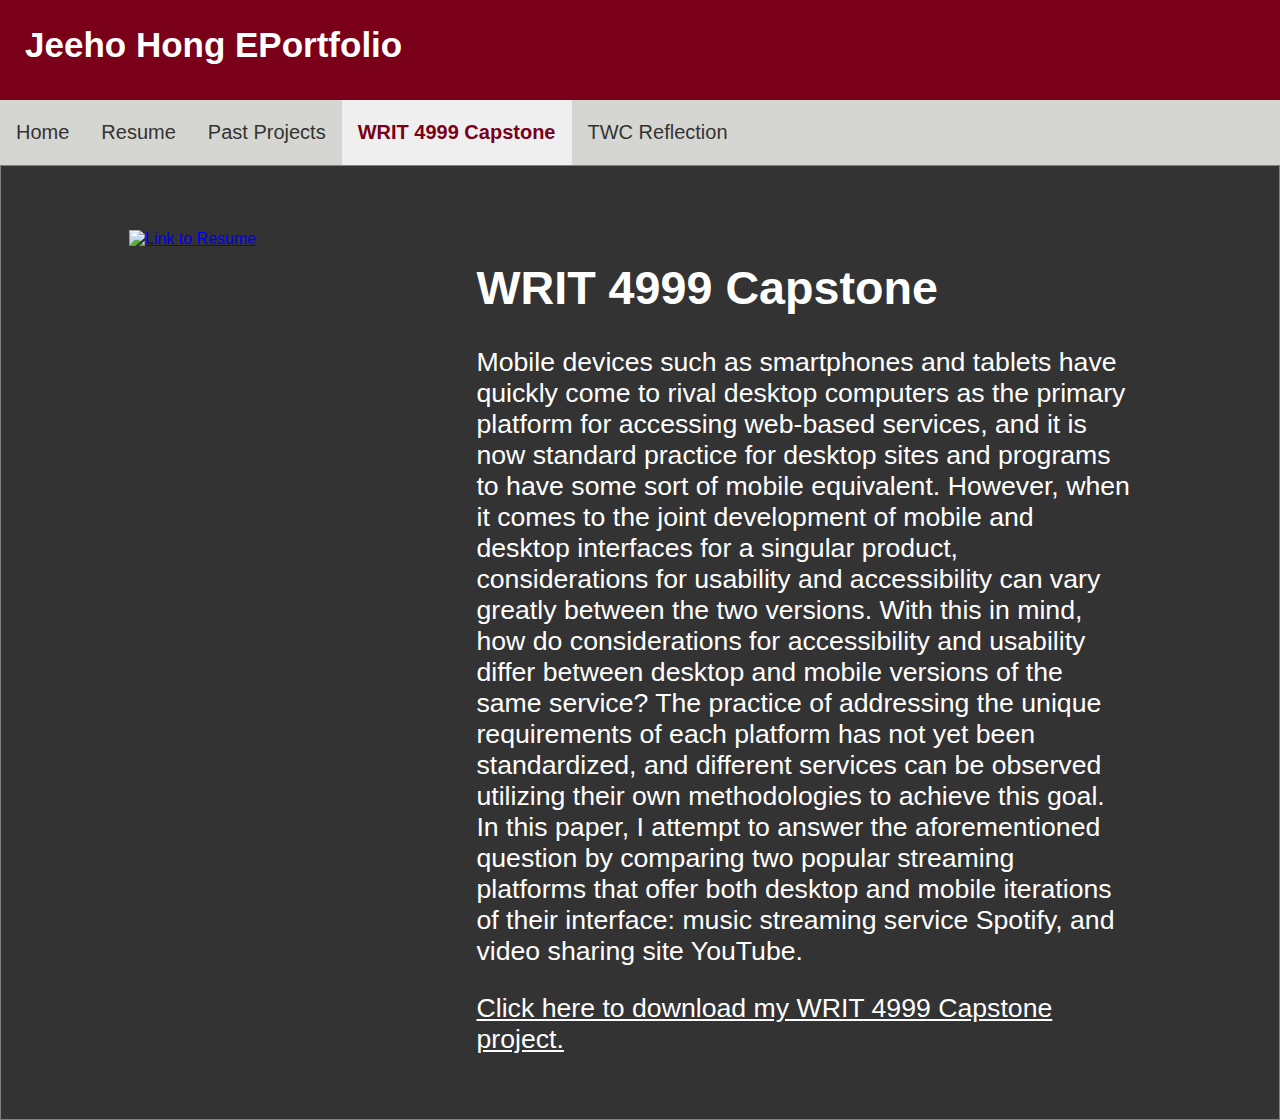
==== capstone.html @ e17f64c2 "Add files via upload" ====
<!DOCTYPE html>
<html lang="en" dir="ltr">
  <head>
    <meta charset="utf-8" />
    <title>Jeeho Hong EPortfolio</title>
    <meta name="viewport" content="width=device-width, initial-scale=1.0" />
    <link rel="stylesheet" href="eportfolio.css" />
  </head>
  <body>
    <div class="banner">
      <b class="logotext">Jeeho Hong EPortfolio</b>
    </div>
    <nav>
      <div class="topnav" id="myTopnav">
        <div class="dropdown">
          <button
            onclick="window.location.href='index.html'"
            class="dropbtn"
          >
            Home
          </button>
        </div>
        <div class="dropdown">
          <button
            onclick="window.location.href='resume.html'"
            class="dropbtn"
          >
            Resume
          </button>
        </div>
        <div class="dropdown">
          <button
            onclick="window.location.href='past-projects.html'"
            class="dropbtn"
          >
            Past Projects
          </button>
        </div>
        <div class="dropdown">
          <button
            onclick="window.location.href='capstone.html'" class="active" 
            class="dropbtn"
          >
            WRIT 4999 Capstone
          </button>
        </div>
        <div class="dropdown">
          <button
            onclick="window.location.href='reflection.html'"
            class="dropbtn"
          >
           TWC Reflection
          </button>
        </div>
      </div>  
    </nav>
    <script>
      function myFunction() {
        var x = document.getElementById("myTopnav");
        if (x.className === "topnav") {
          x.className += " responsive";
        } else {
          x.className = "topnav";
        }
      }
    </script>
    <main id="umn-main" role="main">
      <div class="grid-container">
        <a href="materials/WRIT 4999 capstone.docx" download class="tn-link"
          ><img
            class="thumbnail"
            src="images/capstone cover.png"
            alt="Link to Resume"
        /></a>
        <div class="description">
          <h1>WRIT 4999 Capstone</h1>
          <p>Mobile devices such as smartphones and tablets have quickly come to rival desktop computers as the primary platform for accessing web-based services, and it is now standard practice for desktop sites and programs to have some sort of mobile equivalent. However, when it comes to the joint development of mobile and desktop interfaces for a singular product, considerations for usability and accessibility can vary greatly between the two versions. With this in mind, how do considerations for accessibility and usability differ between desktop and mobile versions of the same service? The practice of addressing the unique requirements of each platform has not yet been standardized, and different services can be observed utilizing their own methodologies to achieve this goal. In this paper, I attempt to answer the aforementioned question by comparing two popular streaming platforms that offer both desktop and mobile iterations of their interface: music streaming service Spotify, and video sharing site YouTube. 
          </p>
          <a href="materials/writ 4999 capstone.docx" class="download-link" download>Click here to download my WRIT 4999 Capstone project.</a>
        </div>
      </div>
    </main>
  </body>
</html>
---- eportfolio.css ----
body {
  font-family: "Segoe UI",Arial,sans-serif;
  margin: 0;
  padding: 0;
}

.banner {
  width: 100%;
  height: 100px;
  background-color: #7a0019;
  overflow: auto;
}

.logotext {
  position: absolute;
  margin-left: 25px;
  margin-top: 25px;
  font-size: 35px;
  color: white;
}

.topnav {
  display: block;
  background-color: #d5d6d2;
  overflow: hidden;
}
.topnav .navlink {
  display: block;
  float: left;
  display: block;
  color: #333333;
  text-align: center;
  padding: 21px 16px;
  text-decoration: none;
}
.topnav .icon {
  display: block;
  display: none;
}

.dropdown {
  display: block;
  float: left;
  overflow: hidden;
}
.dropdown .dropbtn {
  font-size: 20px;
  border: none;
  outline: none;
  color: #333333;
  padding: 21px 16px;
  background-color: inherit;
  font-family: "Segoe UI",Arial,sans-serif;
}
.dropdown-content {
  font-size: 14px;
  display: none;
  position: absolute;
  background-color: #f9f9f9;
  min-width: 160px;
  box-shadow: 0px 8px 16px 0px rgba(0, 0, 0, 0.2);
  z-index: 1;
}
.dropdown-content a {
  float: none;
  color: #333333;
  padding: 12px 16px;
  text-decoration: none;
  display: block;
  text-align: left;
}
.topnav .navlink:hover,
.dropdown:hover .dropbtn {
  background-color: white;
  color: #333333;
  cursor: pointer;
}
.dropdown-content a:hover {
  background-color: white;
  color: #333333;
}
.dropdown:hover .dropdown-content {
  display: block;
}
.dropdown button.active {
  font-size: 20px;
  border: none;
  outline: none;
  padding: 21px 16px;
  font-family: inherit;
  font-weight: bold;
  color: #7a0019;
}
.active:hover {
  cursor: pointer;
  background-color: white;
}
.welcome {
  top: 40%;
  font-family:"Century Gothic",sans-serif;
  color: black;
  width: 100%;
  padding-left: 4%;
  z-index: 1;
  margin-bottom: 60px;
}
.welcome h1 {
  font-size: 50pt;
  line-height: 75pt;
}
.welcome h2 {
  font-size: 25pt;
  line-height: 30pt;
}
.thumbnail {
  max-width: 80%;
}
.description {
  width: 200%;
}
.description h1{
  color: white;
  font-size: 35pt;
}
.description p{
  color: white;
  font-size: 20pt;
}
.download-link {
  color: white;
  font-size: 20pt;
}
@media only screen and (min-width: 800px){
  div.grid-container {
    /* set it to display using "grid" with three equal columns
        and a column gap of 5% and row gap of 20% */
    display: grid;
    grid-template-columns: 1fr 1fr 1fr;
    column-gap: 2%;
    row-gap: 3%;
  
    /* define some colors to make the container easier to see */
    background-color: #333333;
    border: 1px solid gray;
    
    /* add some left and right padding to match the column-gap
        to make it look more balanced */
    padding-left: 10%;
    padding-right: 10%;
    
    /* add some top and bottom padding to match the row-gap
        to make it look more balanced */
    padding-top: 5%;
    padding-bottom: 5%;
    
    /* we could have instead used the shortcut "padding: 20px 5%"
        to define "top&bottom" and "left&right" padding */
  }
  div.tn-link {
    /* add some colors to make the box easier to see */
    background-color: white;
    border: 1px solid gray;

    /* add some padding inside the box to make it look nice */
    padding: 1em;
  }
}
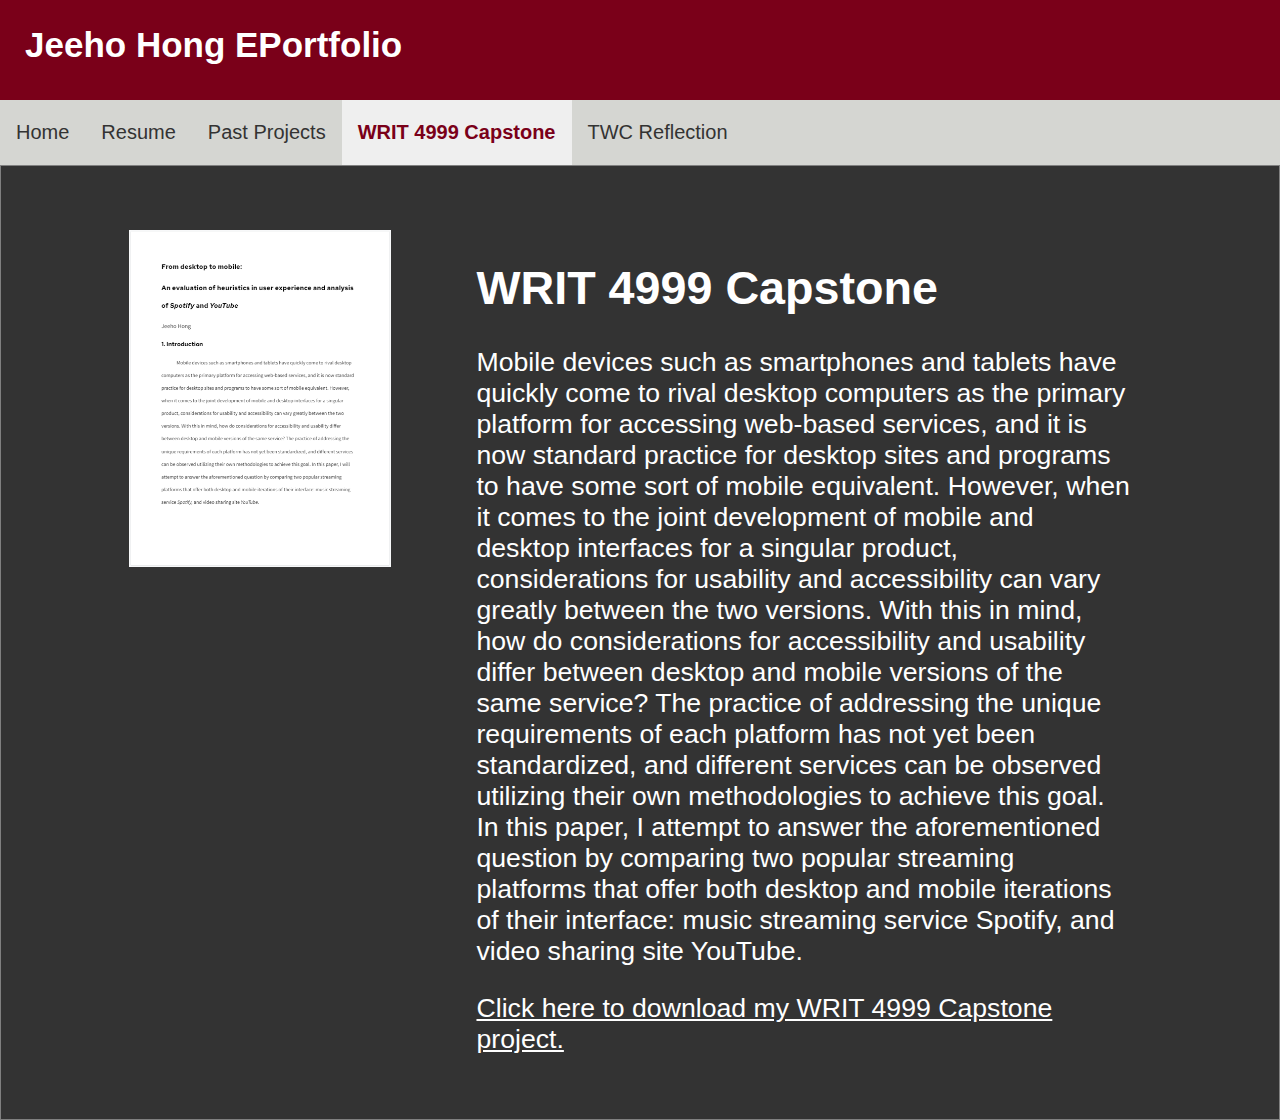
==== commit eb5f392f: "Update capstone.html" ====
--- a/capstone.html
+++ b/capstone.html
@@ -69,7 +69,7 @@
         <a href="materials/WRIT 4999 capstone.docx" download class="tn-link"
           ><img
             class="thumbnail"
-            src="images/capstone cover.png"
+            src="./images/capstone cover.PNG"
             alt="Link to Resume"
         /></a>
         <div class="description">
